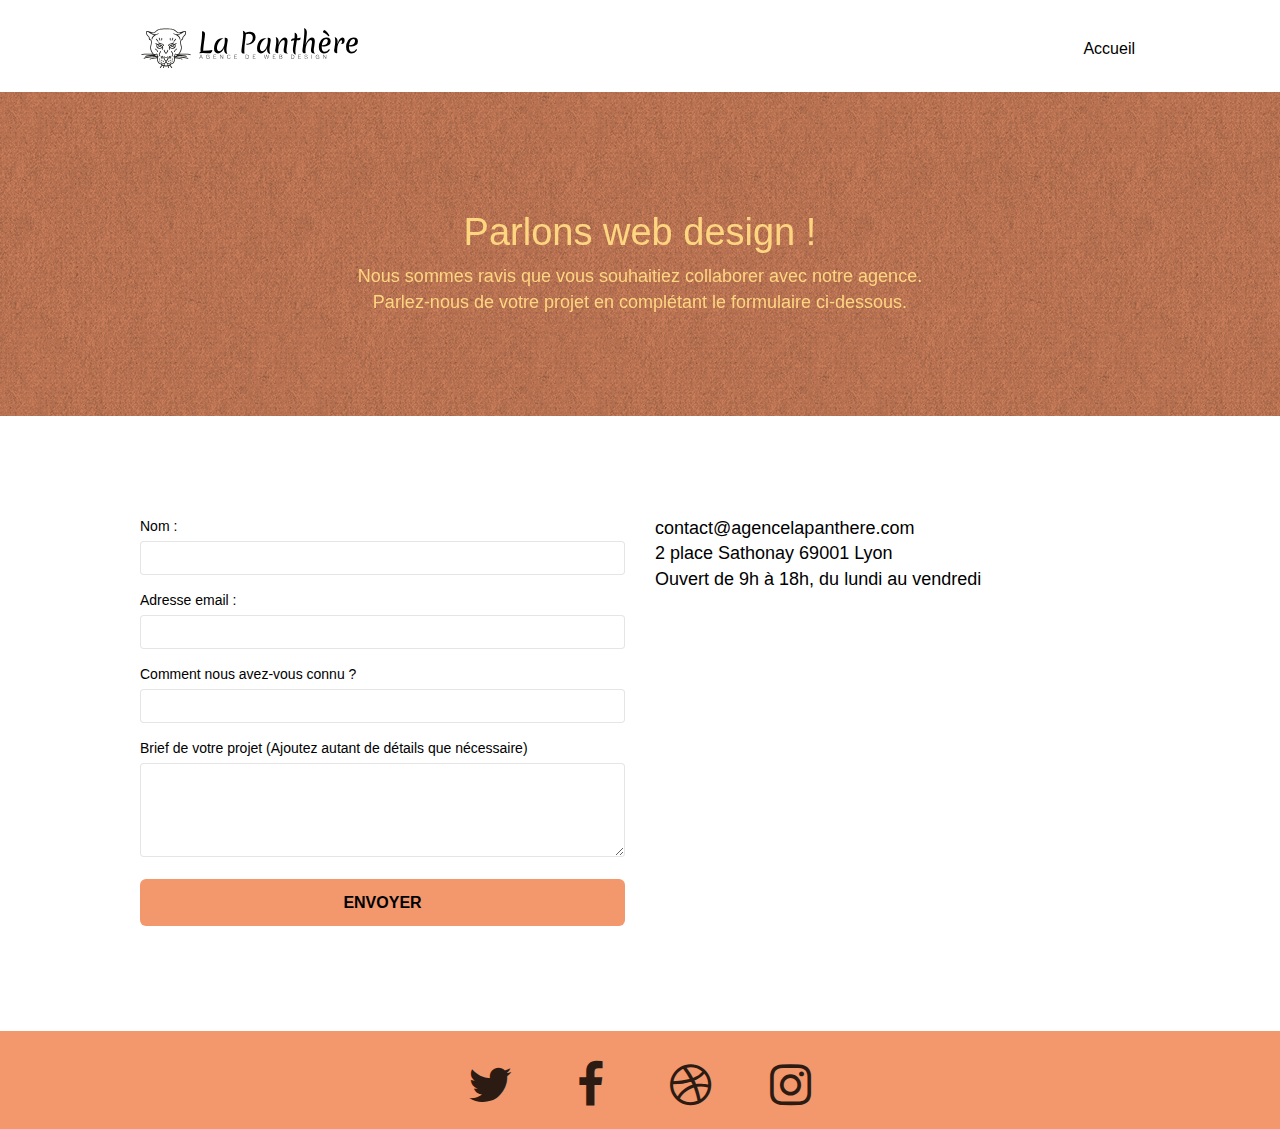
==== contact.html @ 93eba618 "resprise style.css" ====
<!doctype html>
<html lang="fr">
<head>
    <meta charset="utf-8">
    <meta name="keywords" content="seo, google, site web, site internet, agence design lyon, agence design">
    <meta name="description" content="Inspirez votre site web avec un design exceptionnel et impactant. Sublimez votre site web avec des professionnels passionnés de webdesign, tel est notre ambition.">
    <meta name="viewport" content="width=device-width, initial-scale=1.0, viewport-fit=cover">
	<meta name="robots" content="INDEX, FOLLOW">
    <link rel="shortcut icon" type="image/png" href="favicon.jpg">
	<link rel="stylesheet" type="text/css" href="./css/bootstrap.min.css">
	<link rel="stylesheet" type="text/css" href="style.css">
	<link rel="stylesheet" type="text/css" href="./css/font-awesome.min.css">
	<link rel="stylesheet" type="text/css" href="./css/et-line.min.css">
	<script defer src="./js/jquery-2.1.0.min.js"></script>
	<script defer src="./js/bootstrap.min.js"></script>
	<script defer src="./js/blocs.min.js"></script>
	<script defer src="./js/jquery.touchSwipe.min.js"></script>
	<script defer src="./js/gmaps.min.js"></script>
    <title>Contact</title>
<!-- Analytics -->
<!-- Google tag (gtag.js) -->
<!-- 
<script async src="https://www.googletagmanager.com/gtag/js?id=G-1KNB3CPVBM"></script>
<script>
  window.dataLayer = window.dataLayer || [];
  function gtag(){dataLayer.push(arguments);}
  gtag('js', new Date());

  gtag('config', 'G-1KNB3CPVBM');
</script>
-->
<!-- Analytics END -->
    
</head>
<body>
<!-- Principal conteneur -->
<div class="page-container">
    
<!-- bloc-0 -->
<div class="bloc bgc-white l-bloc " id="bloc-0">
	<div class="container bloc-sm">
		<nav class="navbar row">
			<div class="navbar-header">
				<a class="navbar-brand" href="index.html">
					<img src="img/agence-la-panthere-monochrome.svg" alt="paris web design logo agence web meilleure agence" width="217" height="40">
				</a>
				<button id="nav-toggle" type="button" class="ui-navbar-toggle navbar-toggle" data-toggle="collapse" data-target=".navbar-1">
					<span class="sr-only">Toggle navigation</span><span class="icon-bar"></span><span class="icon-bar"></span><span class="icon-bar"></span>
				</button>
			</div>
			<div class="collapse navbar-collapse navbar-1 special-dropdown-nav">
				<ul class="site-navigation nav navbar-nav">
					<li>
						<a href="index.html">Accueil</a>
					</li>
					<!--
					<li>
						<a href="contact.html">Contact</a>
					</li>
					-->
				</ul>
			</div>
		</nav>
	</div>
</div>
<!-- bloc-0 END -->

<!-- bloc-6 -->
<div class="bloc bg-dots-bg bg-repeat bgc-atomic-tangerine d-bloc bloc-bg-texture texture-paper" id="bloc-6">
	<div class="container bloc-lg">
		<div class="row">
			<div class="col-sm-12">
				<h1 class="text-center hero-bloc-text tc-white">
					Parlons web design !
				</h1>
				<p class="text-center mg-lg tc-white tight-width-whitespace">
					Nous sommes ravis que vous souhaitiez collaborer avec notre agence.<br>
					Parlez-nous de votre projet en complétant le formulaire ci-dessous.
				</p>
			</div>
		</div>
	</div>
</div>
<!-- bloc-6 END -->

<!-- bloc-7 -->
<div class="bloc bgc-white l-bloc" id="bloc-7">
	<div class="container bloc-lg">
		<div class="row">
			<div class="col-sm-6">
				<!-- FERNAND -->
				<!-- <form id="form_1" novalidate> -->
				<form id="form_1" method="post" action="form_1.php">
					<div class="form-group">
						<label for="name">Nom :</label>						
						<input type="text" id="name" class="form-control" required>
					</div>
					<div class="form-group">
						<label for="email">Adresse email :</label>
						<input type="email" id="email" class="form-control" name="email" required>
					</div>
					<div class="form-group">
						<label for="input_504">
							Comment nous avez-vous connu ?
						</label>
						<input type="text" id="input_504" class="form-control"  required>
					</div>
					<div class="form-group">
						<label for="message">
							Brief de votre projet (Ajoutez autant de détails que nécessaire)<br>
						</label>
						<textarea id="message" class="form-control" rows="4" cols="50" required ></textarea>
					</div> 
					<button type="submit" class="bloc-button btn btn-lg btn-block cta-hero btn-atomic-tangerine" >
						Envoyer
					</button>
				</form>
			</div>
			<div class="col-sm-6">
				<p>
					contact@agencelapanthere.com<br>2 place Sathonay 69001 Lyon<br>Ouvert de 9h à 18h, du lundi au vendredi<br>
				</p>
			</div>
		</div>
	</div>
</div>
<!-- bloc-7 END -->

<!-- ScrollToTop Button -->
<a class="bloc-button btn btn-d scrollToTop" onclick="scrollToTarget('1')"><span class="fa fa-chevron-up"></span></a>	
<!-- ScrollToTop Button END-->

<!-- Footer - bloc-8 -->
<div class="bloc bgc-atomic-tangerine d-bloc" id="bloc-8">
	<div class="container bloc-sm">
		<div class="row">
			<div class="col-sm-12">
				<p class="text-center white">		
					<!--			
					Agence La Panthère - Agence web basée à Lyon.<br>		
					-->		
				</p>
				<div class="row row-no-gutters social">
					<div class="col-sm-3">
						<div class="text-center">
							<a target="_blank" class="social" href="http://www.twitter.com/" aria-label="twitter"><span class="fa fa-twitter icon-md"></span></a>
						</div>
					</div>
					<div class="col-sm-3">
						<div class="text-center">
							<a target="_blank" class="social" href="http://www.facebook.com/" aria-label="facebook"><span class="fa fa-facebook icon-md"></span></a>
						</div>
					</div>
					<div class="col-sm-3">
						<div class="text-center">
							<a target="_blank" class="social" href="http://www.dribble.com/" aria-label="dribble"><span class="fa fa-dribbble icon-md"></span></a>
						</div>
					</div>
					<div class="col-sm-3">
						<div class="text-center">
							<a target="_blank" class="social" href="http://www.instagram.com/" aria-label="instagram"><span class="fa fa-instagram icon-md"></span></a>
						</div>
					</div>
				</div>
			</div>
		</div>
	</div>
</div>
<!-- Footer - bloc-8 END -->

</div>
<!-- Principal conteneur END -->
    

</body>
</html>
---- style.css ----
body {
    margin: 0;
    padding: 0;
    background: #FFF;
    overflow-x: hidden;
    -webkit-font-smoothing: antialiased;
    -moz-osx-font-smoothing: grayscale;
}

a,
button {
    transition: all .3s ease-in-out;
    outline: none!important;
}

a:hover {
    text-decoration: none;
    cursor: pointer;
}

#page-loading-blocs-notifaction {
    position: fixed;
    top: 0;
    bottom: 0;
    width: 100%;
    z-index: 100000;
    background: #FFFFFF url("img/pageload-spinner.gif") no-repeat center center;
}

.bloc {
    width: 100%;
    clear: both;
    background: 50% 50% no-repeat;
    padding: 0 50px;
    -webkit-background-size: cover;
    -moz-background-size: cover;
    -o-background-size: cover;
    background-size: cover;
    position: relative;
}

.bloc .container {
    padding-left: 0;
    padding-right: 0;
}

.bloc-lg {
    padding: 100px 50px;
}

.bloc-md {
    padding: 50px;
}

.bloc-sm {
    padding: 20px 50px;
}

.bg-center,
.bg-l-edge,
.bg-r-edge,
.bg-t-edge,
.bg-b-edge,
.bg-tl-edge,
.bg-bl-edge,
.bg-tr-edge,
.bg-br-edge,
.bg-repeat {
    -webkit-background-size: auto!important;
    -moz-background-size: auto!important;
    -o-background-size: auto!important;
    background-size: auto!important;
}

.bg-repeat {
    background: repeat;
}

.bg-t-edge {
    background: top no-repeat;
}

.bloc-bg-texture::before {
    content: "";
    background-size: 2px 2px;
    position: absolute;
    top: 0;
    bottom: 0;
    left: 0;
    right: 0;
}

.texture-paper::before {
    background: url("img/texture-paper.webp");
    background-size: 280px 280px;
}

.b-parallax {
    background-attachment: fixed;
}

.d-bloc {
    color: #000000; 
    font-weight: bold ;
}

.d-bloc button:hover {
    color: rgba(255, 255, 255, .9);
}

.d-bloc .icon-round,
.d-bloc .icon-square,
.d-bloc .icon-rounded,
.d-bloc .icon-semi-rounded-a,
.d-bloc .icon-semi-rounded-b {
    border-color: rgba(255, 255, 255, .9);
}

.d-bloc .divider-h span {
    border-color: rgba(255, 255, 255, .2);
}

.d-bloc .a-btn,
.d-bloc .navbar a,
.d-bloc .navbar-brand,
.d-bloc a .icon-sm,
.d-bloc a .icon-md,
.d-bloc a .icon-lg,
.d-bloc a .icon-xl,
.d-bloc h1 a,
.d-bloc h2 a,
.d-bloc h3 a,
.d-bloc h4 a,
.d-bloc h5 a,
.d-bloc h6 a,
.d-bloc p a {
    color: rgba(44, 27, 19);
}

.d-bloc .a-btn:hover,
.d-bloc .navbar a:hover,
.d-bloc .navbar-brand:hover,
.d-bloc a:hover .icon-sm,
.d-bloc a:hover .icon-md,
.d-bloc a:hover .icon-lg,
.d-bloc a:hover .icon-xl,
.d-bloc h1 a:hover,
.d-bloc h2 a:hover,
.d-bloc h3 a:hover,
.d-bloc h4 a:hover,
.d-bloc h5 a:hover,
.d-bloc h6 a:hover,
.d-bloc p a:hover {
    color: rgba(255, 255, 255, 1);
}

.d-bloc .navbar-toggle .icon-bar {
    background: rgba(255, 255, 255, 1);
}

.d-bloc .btn-wire,
.d-bloc .btn-wire:hover {
    color: rgba(255, 255, 255, 1);
    border-color: rgba(255, 255, 255, 1);
}

.d-bloc .panel {
    color: rgba(0, 0, 0, .5);
}

.d-bloc .panel button:hover {
    color: rgba(0, 0, 0, .7);
}

.d-bloc .panel icon {
    border-color: rgba(0, 0, 0, .7);
}

.d-bloc .panel .divider-h span {
    border-color: rgba(0, 0, 0, .1);
}

.d-bloc .panel .a-btn {
    color: rgba(0, 0, 0, .6);
}

.d-bloc .panel .a-btn:hover {
    color: rgba(0, 0, 0, 1);
}

.d-bloc .panel .btn-wire,
.d-bloc .panel .btn-wire:hover {
    color: rgba(0, 0, 0, .7);
    border-color: rgba(0, 0, 0, .3);
}

.d-bloc .panel,
.l-bloc {
    color: rgba(0, 0, 0, .5);
}

.d-bloc .panel button:hover,
.l-bloc button:hover {
    color: rgba(0, 0, 0, .7);
}

.l-bloc .icon-round,
.l-bloc .icon-square,
.l-bloc .icon-rounded,
.l-bloc .icon-semi-rounded-a,
.l-bloc .icon-semi-rounded-b {
    border-color: rgba(0, 0, 0, .7);
}

.d-bloc .panel .divider-h span,
.l-bloc .divider-h span {
    border-color: rgba(0, 0, 0, .1);
}

.d-bloc .panel .a-btn,
.l-bloc .a-btn,
.l-bloc .navbar a,
.l-bloc .navbar-brand,
.l-bloc a .icon-sm,
.l-bloc a .icon-md,
.l-bloc a .icon-lg,
.l-bloc a .icon-xl,
.l-bloc h1 a,
.l-bloc h2 a,
.l-bloc h3 a,
.l-bloc h4 a,
.l-bloc h5 a,
.l-bloc h6 a,
.l-bloc p a {
    color: rgba(0, 0, 0, .6);
}

.d-bloc .panel .a-btn:hover,
.l-bloc .a-btn:hover,
.l-bloc .navbar a:hover,
.l-bloc .navbar-brand:hover,
.l-bloc a:hover .icon-sm,
.l-bloc a:hover .icon-md,
.l-bloc a:hover .icon-lg,
.l-bloc a:hover .icon-xl,
.l-bloc h1 a:hover,
.l-bloc h2 a:hover,
.l-bloc h3 a:hover,
.l-bloc h4 a:hover,
.l-bloc h5 a:hover,
.l-bloc h6 a:hover,
.l-bloc p a:hover {
    color: rgba(0, 0, 0, 1);
}

.l-bloc .navbar-toggle .icon-bar {
    color: rgba(0, 0, 0, .6);
}

.d-bloc .panel .btn-wire,
.d-bloc .panel .btn-wire:hover,
.l-bloc .btn-wire,
.l-bloc .btn-wire:hover {
    color: rgba(0, 0, 0, .7);
    border-color: rgba(0, 0, 0, .3);
}

.voffset {
    margin-top: 30px;
}

.voffset-lg {
    margin-top: 80px;
}

.row-no-gutters {
    margin-right: 0;
    margin-left: 0;
}

.row.row-no-gutters > [class^="col-"],
.row.row-no-gutters > [class*=" col-"] {
    padding-right: 0;
    padding-left: 0;
}

#bloc-1-hero h1 {
    font-size: 40px;
    color:#FFFFFF;
    filter: brightness(115%) !important;
}

.navbar {
    margin-bottom: 0;
    z-index: 1;
}

.navbar-brand {
    height: auto;
    padding: 3px 15px;
    font-size: 25px;
    font-weight: normal;
    font-weight: 600;
    line-height: 44px;
}

.navbar-brand img {
    max-height: 200px;
    margin: 0 5px 0 0;
    display: inline;
}

.navbar-brand img[src$=svg] {
    min-width: 100px;
}

.nav-center .navbar-brand img {
    margin: 0;
}

.navbar .nav {
    padding-top: 2px;
    margin-right: -16px;
    float: right;
    z-index: 1;
}

.nav > li {
    float: left;
    margin-top: 4px;
    font-size: 16px;
}

.navbar-nav .open .dropdown-menu > li > a {
    text-align: inherit;
}

.nav > li a:hover,
.nav > li a:focus {
    background: transparent;
}

.navbar-toggle {
    margin: 10px 10px 0 0;
    border: 0px;
}

.navbar-toggle:hover {
    background: transparent!important;
}

.navbar-toggle .icon-bar {
    background-color: rgba(0, 0, 0, .5);
    width: 26px;
}

.nav-invert .navbar .nav {
    float: left;
}

.nav-invert .navbar-header,
.nav-invert .navbar-brand {
    float: right;
    position: relative;
    z-index: 2;
}

/** FERNAND Ajout adresse centree sur page accueil **/
.col-sm-13 p {
    display: flex!important;
    justify-content: center;
    margin-top: 15px;
}

@media (min-width: 768px) {
    .site-navigation {
        position: absolute;
        top: 50%;
        right: 20px;
        transform: translate(0, -50%);
        -webkit-transform: translateY(-50%);
    }
    .nav > li .dropdown-menu a,
    .nav > li .dropdown-menu a:hover {
        color: #484848;
    }
    .nav-invert .site-navigation {
        left: 0;
        right: 0;
    }
    .nav-center {
        text-align: center;
    }
    .nav-center .navbar-header {
        width: 100%;
    }
    .nav-center .navbar-header,
    .nav-center .navbar-brand,
    .nav-center .nav > li {
        float: none;
        display: inline-block;
    }
    .nav-center .site-navigation {
        position: relative;
        width: 100%;
        right: 0;
        margin-right: 0px;
        margin-top: 20px;
    }
    .nav-center.mini-nav .navbar-toggle {
        float: none;
        margin: 10px auto 0;
    }
    
}

.nav > li > .dropdown a {
    background: none!important;
    display: block;
    padding: 14px 15px;
}

nav .caret {
    margin: 0 5px;
}

.dropdown-menu .dropdown-menu {
    top: -8px;
    left: 100%;
}

.dropdown-menu .dropmenu-flow-right {
    top: 100%;
    left: 0;
    margin-left: -1px;
    border-top-left-radius: 0;
    border-top-right-radius: 0;
}

.dropdown-menu .dropdown span {
    border: 4px solid black;
    border-top-color: transparent;
    border-right-color: transparent;
    border-bottom-color: transparent;
    margin: 6px -5px 0 0!important;
    float: right;
}

.mg-md {
    margin-top: 10px;
    margin-bottom: 20px;
}

.mg-lg {
    margin-top: 10px;
    margin-bottom: 40px;
}

.btn {
    margin: 0 5px 5px 0;
}

.btn.pull-right {
    margin: 0 0 5px 5px;
}

.btn-d,
.btn-d:hover,
.btn-d:focus {
    color: #FFF;
    background: rgba(0, 0, 0, .3);
}

button {
    outline: none!important;
}

.btn-rd {
    border-radius: 40px;
}

.btn-clean {
    border: 1px solid rgba(0, 0, 0, .08);
    border-bottom-color: rgba(0, 0, 0, .1);
    text-shadow: 0 1px 0 rgba(0, 0, 1, .1);
    box-shadow: 0 1px 3px rgba(0, 0, 1, .25), inset 0 1px 0 0 rgba(255, 255, 255, .15);
}

.icon-md {
    font-size: 48px!important;
}

.icon-lg {
    font-size: 60px!important;
}

.sm-shadow {
    text-shadow: 0 1px 2px rgba(0, 0, 0, .3);
}

.panel-sq,
.panel-sq .panel-heading,
.panel-sq .panel-footer {
    border-radius: 0;
}

.panel-rd {
    border-radius: 30px;
}

.panel-rd .panel-heading {
    border-radius: 29px 29px 0 0;
}

.panel-rd .panel-footer {
    border-radius: 0 0 29px 29px;
}

.form-control {
    border-color: rgba(0, 0, 0, .1);
    box-shadow: none;
}

.scrollToTop {
    width: 40px;
    height: 40px;
    position: fixed;
    bottom: 20px;
    right: 20px;
    opacity: 0;
    z-index: 500;
    transition: all .3s ease-in-out;
}

.scrollToTop span {
    margin-top: 6px;
}

.showScrollTop {
    font-size: 14px;
    opacity: 1;
}

a[data-lightbox] {
    position: relative;
    display: block;
    text-align: center;
}

a[data-lightbox]:hover::before {
    content: "+";
    font-family: "HelveticaNeue-Light", "Helvetica Neue Light", "Helvetica Neue", Helvetica, Arial;
    font-size: 32px;
    width: 50px;
    height: 50px;
    margin-left: -25px;
    border-radius: 50%;
    background: rgba(0, 0, 0, .6);
    color: #FFF;
    font-weight: 100;
    z-index: 1;
    position: absolute;
    top: 50%;
    transform: translateY(-50%);
    -webkit-transform: translateY(-50%);
}

a[data-lightbox]:hover img {
    opacity: 0.6;
    -webkit-animation-fill-mode: none;
    animation-fill-mode: none;
}

#lightbox-modal {
    display: flex;
    align-items: center;
}

#lightbox-modal .modal-dialog {
    width: 90%;
    max-width: 900px;
    margin: 0 auto 0;
}

#lightbox-modal .modal-dialog img {
    max-height: 90vh;
    margin: 0 auto;
}

.lightbox-caption {
    padding: 20px;
    color: #FFF;
    background: rgba(0, 0, 0, .5);
    position: absolute;
    left: 15px;
    right: 15px;
    bottom: 5px;
}

.close-lightbox {
    color: #FFF;
    font-size: 30px;
    position: absolute;
    top: 20px;
    right: 20px;
    z-index: 20;
    background: rgba(0, 0, 0, .5);
    border: none;
    line-height: 30px;
    padding: 0 9px 5px;
    opacity: 0.3;
}

.close-lightbox:hover,
.next-lightbox:hover,
.prev-lightbox:hover {
    opacity: 1.0;
    color: #FFF;
}

.next-lightbox,
.prev-lightbox {
    font-size: 20px;
    color: rgba(255, 255, 255, .9);
    background: rgba(0, 0, 0, .5);
    transition: all .2s ease-in-out;
    position: absolute;
    top: 45%;
    z-index: 1;
    opacity: 0.4;
}

.next-lightbox {
    padding: 6px 8px 1px 13px;
    right: 25px;
}

.prev-lightbox {
    padding: 6px 13px 1px 10px;
    left: 25px;
}

.snapshot-lb .modal-body {
    padding-bottom: 45px;
}

.snapshot-lb .lightbox-caption {
    padding: 0;
    color: rgba(0, 0, 0, .5);
    background: none;
}

h1,
h2,
h3,
h4,
h5,
h6,
p,
label,
.btn,
a {
    font-family: "helvetica";
    font-weight: 400;
    color: black!important;
}

.container {
    max-width: 1000px;
}

.hero-bloc-text {
    font-size: 38px;
}

/** FERNAND **/
#bloc-6 h1 {
    filter: brightness(1.2) !important;
}

/** FERNAND **/
#bloc-6 p {
    filter: brightness(1.2) !important;
}

.hero-bloc-text-sub {
    font-size: 36px;
}

.statement-bloc-text {
    line-height: 26px;
    font-style: italic;
    font-size: 20px;
    text-align: center;
    font-weight: lighter;
    max-width: 520px;
    margin: auto auto auto auto;
}

p {
    font-size: 18px;
}

.tight-width-whitespace {
    max-width: 600px;
    margin: auto auto auto auto;
}

.h1 {
    font-size: 20px;
    font-family: "Open Sans";
}

.cta-hero {
    margin-top: 22px;
    color: #FFFFFF!important;
    text-transform: uppercase;
    padding: 12px 28px 12px 28px;
    font-size: 16px;
    font-weight: 700;
}

.social {
    max-width: 400px;
    margin: auto auto auto auto;
}

h2 {
    font-size: 22px;
    line-height: 1.4em;
}

h3 {
    font-size: 15px;
    text-transform: uppercase;
    font-weight: 700;
    color: #333333!important;
}

.med-width-whitespace {
    max-width: 800px;
    margin: auto auto auto auto;
    box-shadow: 0px 0px 0px #000000;
}

h1 {
    color: #333333!important;
}

h4 {
    color: #333333!important;
}

.icons {
    margin-bottom: 14px;
    margin-top: 24px;
}

.white {
    color: #FFFFFF!important;
}

.portfolio-thumb {
    margin-bottom: 24px;
}

.portfolio-row {
    margin-bottom: 44px;
    margin-top: 50px;
}

.avatar {
    box-shadow: 0px 4px 9px rgba(0, 0, 0, 0.3);
}

.black-background {
    background-color: rgba(78, 0, 29, 0.7);
    padding: 40px 40px 40px 40px;
}

.bold-link {
    font-weight: 900;
    text-decoration: underline!important;
}

.bgc-white {
    background-color: #FFFFFF;
}

.bgc-dark-slate-blue {
    background-color: #364577;
}

.bgc-atomic-tangerine {
    background-color: #F3976C;
}

.tc-white {
    color: #f2b26b!important;
}

.btn-atomic-tangerine {
    background: #F3976C;
    color: #000000!important;
}

.btn-atomic-tangerine:hover {
    filter: brightness(1.3); /** FERNAND **/
    color: #000000!important;
}

.ltc-white {
    color: #FFFFFF!important;
}

.ltc-white:hover {
    color: #cccccc!important;
}

.ltc-atomic-tangerine {
    color: #F3976C!important;
}

.ltc-atomic-tangerine:hover {
    color: #c27956!important;
}

.icon-dark-slate-blue {
    color: #364577!important;
    border-color: #364577!important;
}

.bg-dots-bg {
    background-image: url("img/dots-bg.png");
}

.bg-lines-h2-bg {
    background-image: url("img/lines-h2-bg.png");
}

.bg-banniere {
    background-image: url("img/agence-la-panthere.jpg");
}

.bg-presentation {
    background-image: url("img/image-de-presentation.jpg");
}

@media (max-width: 1024px) {
    .bloc {
        padding-left: 20px;
        padding-right: 20px;
    }
    .bloc.full-width-bloc,
    .bloc-tile-2.full-width-bloc .container,
    .bloc-tile-3.full-width-bloc .container,
    .bloc-tile-4.full-width-bloc .container {
        padding-left: 0;
        padding-right: 0;
    }
}

@media (max-width: 992px) and (min-width: 768px) {
    .navbar .nav {
        max-width: 80%
    }
    .nav-center.navbar .nav {
        max-width: 100%
    }
}

@media only screen and (min-width: 768px) and (max-width: 1024px) and (orientation: landscape) {
    .b-parallax {
        background-attachment: scroll;
    }
}

@media only screen and (min-width: 1024px) and (max-width: 1366px) and (-webkit-min-device-pixel-ratio: 1.5) {
    .b-parallax {
        background-attachment: scroll;
    }
}

@media (max-width: 991px) {
    .container {
        width: 100%;
    }
    .b-parallax {
        background-attachment: scroll;
    }
    .page-container,
    #hero-bloc {
        overflow-x: hidden;
        position: relative;
    }
    .bloc {
        padding-left: 0;
        padding-right: 0;
    }
    .bloc-group,
    .bloc-group .bloc {
        display: block;
        width: 100%;
    }
    .bloc-fill-screen .fill-bloc-top-edge,
    .bloc-fill-screen .fill-bloc-bottom-edge {
        padding: 0 20px;
        padding-left: 0;
        padding-right: 0;
    }
}

@media (max-width: 767px) {
    .page-container {
        overflow-x: hidden;
        position: relative;
    }
    h1,
    h2,
    h3,
    h4,
    h5,
    h6,
    p,
    #disqus_thread {
        padding-left: 10px!important;
        padding-right: 10px!important;
    }
    .b-parallax {
        background-attachment: scroll;
    }
    .navbar .nav {
        padding-top: 0;
        border-top: 1px solid rgba(0, 0, 0, .2);
        float: none!important;
    }
    .navbar.row {
        margin-left: 0;
        margin-right: 0;
    }
    .site-navigation {
        position: inherit;
        transform: none;
        -webkit-transform: none;
        -ms-transform: none;
    }
    .nav > li {
        margin-top: 0;
        border-bottom: 1px solid rgba(0, 0, 0, .1);
        background: rgba(0, 0, 0, .05);
        text-align: left;
        padding-left: 15px;
        width: 100%;
    }
    .nav > li:hover {
        background: rgba(0, 0, 0, .08);
    }
    .dropdown .dropdown a .caret {
        float: none;
        margin: 5px 0 0 10px!important;
        border: 4px solid black;
        border-bottom-color: transparent;
        border-right-color: transparent;
        border-left-color: transparent;
    }
    #hero-bloc .navbar .nav {
        background: rgba(0, 0, 0, .8);
    }
    #hero-bloc .navbar .nav a {
        color: rgba(255, 255, 255, .6);
    }
    .hero {
        padding: 50px 0;
    }
    .hero-nav {
        left: -1px;
        right: -1px;
    }
    .navbar-collapse {
        padding: 0;
        overflow-x: hidden;
        -webkit-box-shadow: none;
        box-shadow: none;
    }
    .navbar-brand img {
        max-height: 40px;
        width: auto;
    }
    .nav-invert .navbar-header {
        float: none;
        width: 100%;
    }
    .nav-invert .navbar-toggle {
        float: left;
        margin-left: 10px;
    }
    .bloc {
        padding-left: 0;
        padding-right: 0;
    }
    .bloc-xxl,
    .bloc-xl,
    .bloc-lg {
        padding: 40px 0;
    }
    .bloc-sm,
    .bloc-md {
        padding-left: 0;
        padding-right: 0;
    }
    .bloc-tile-2 .container,
    .bloc-tile-3 .container,
    .bloc-tile-4 .container,
    .bloc-fill-screen .fill-bloc-top-edge,
    .bloc-fill-screen .fill-bloc-bottom-edge {
        padding-left: 0;
        padding-right: 0;
    }
    .a-block {
        padding: 0 10px;
    }
    .btn-dwn {
        display: none;
    }
    .voffset {
        margin-top: 5px;
    }
    .voffset-md {
        margin-top: 20px;
    }
    .voffset-lg {
        margin-top: 30px;
    }
    form {
        padding: 5px;
    }
    .close-lightbox {
        display: inline-block;
    }
    .blocsapp-device-iphone5 {
        background-size: 216px 425px;
        padding-top: 60px;
        width: 216px;
        height: 425px;
    }
    .blocsapp-device-iphone5 img {
        width: 180px;
        height: 320px;
    }
    
    p {
        font-size: 14px;
    }
 
    /** FERNAND : format Citation **/
    .col-xs-12 img {
        width: 400px;
        height: 102px;
    }

    /** FERNAND : format Citation **/
    .social {
        display: flex;
        flex-direction: row;
        justify-content: space-between;
    }
}

@media (max-width: 400px) {
    .bloc {
        padding-left: 0;
        padding-right: 0;
    }
}

@media (max-width: 767px) {
    .bloc-mob-center-text {
        text-align: center;
    }
}

/** FERNAND : texte avant RS **/
#bloc-5-cta h2 {
    filter: brightness(115%) !important;
}
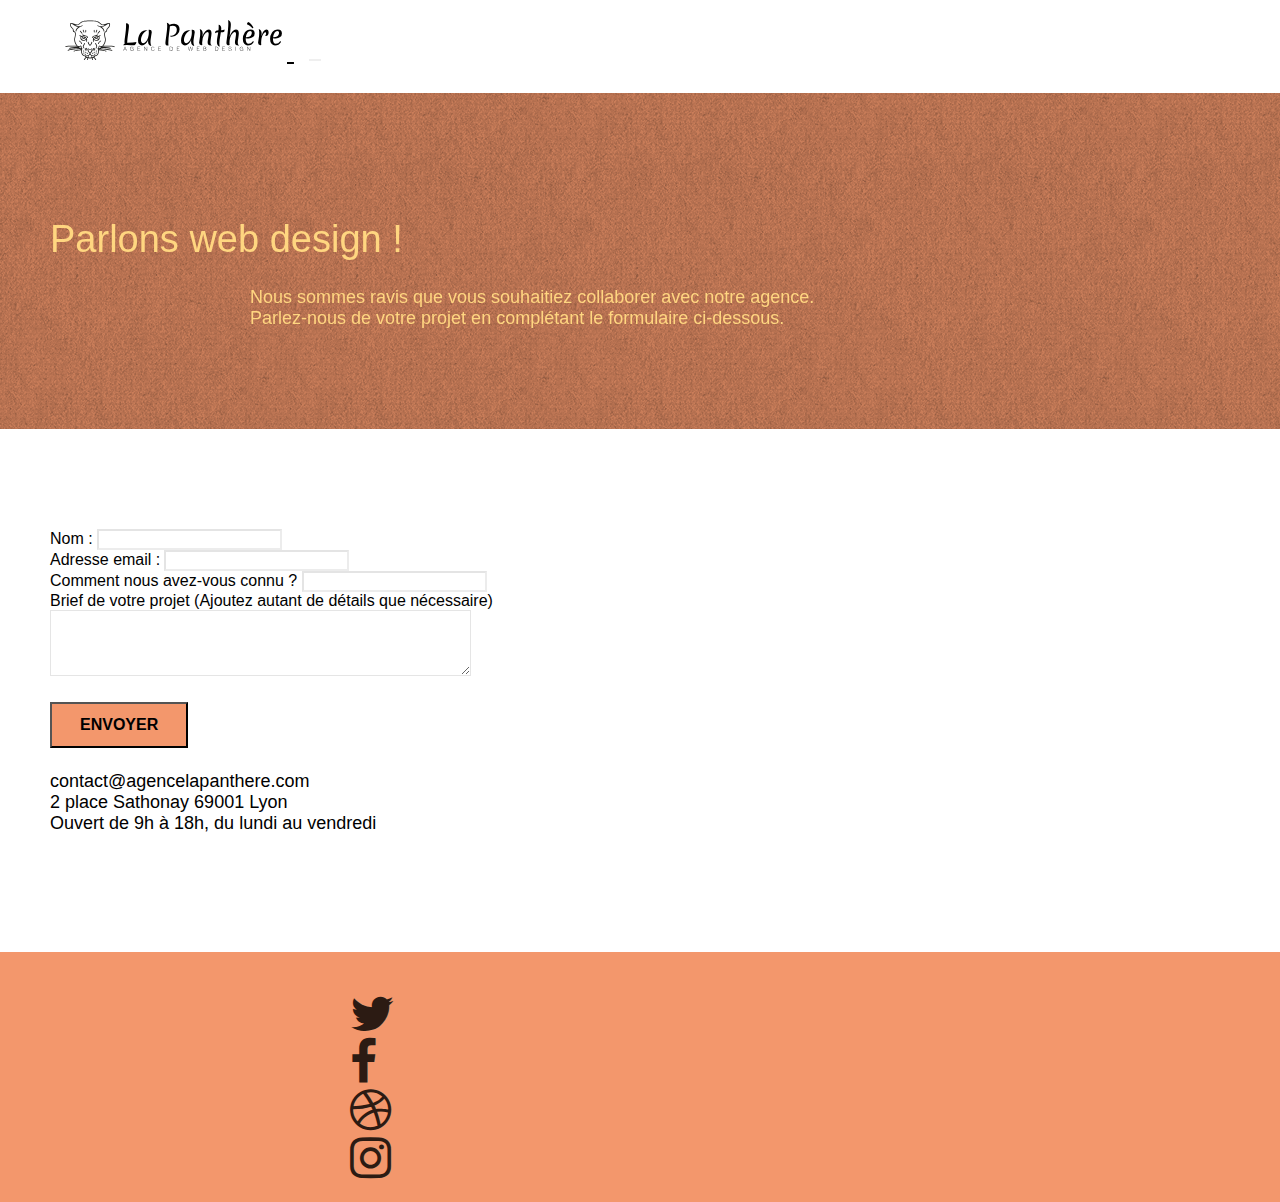
==== commit 49acfdaa: "disabled" ====
--- a/contact.html
+++ b/contact.html
@@ -7,7 +7,7 @@
     <meta name="viewport" content="width=device-width, initial-scale=1.0, viewport-fit=cover">
 	<meta name="robots" content="INDEX, FOLLOW">
     <link rel="shortcut icon" type="image/png" href="favicon.jpg">
-	<link rel="stylesheet" type="text/css" href="./css/bootstrap.min.css">
+	<link rel="stylesheet" type="text/css" href="./css/bootstrap.min.css" disabled>
 	<link rel="stylesheet" type="text/css" href="style.css">
 	<link rel="stylesheet" type="text/css" href="./css/font-awesome.min.css">
 	<link rel="stylesheet" type="text/css" href="./css/et-line.min.css">
@@ -127,7 +127,7 @@
 <!-- bloc-7 END -->
 
 <!-- ScrollToTop Button -->
-<a class="bloc-button btn btn-d scrollToTop" onclick="scrollToTarget('1')"><span class="fa fa-chevron-up"></span></a>	
+<!-- <a class="bloc-button btn btn-d scrollToTop" onclick="scrollToTarget('1')"><span class="fa fa-chevron-up"></span></a>-->	
 <!-- ScrollToTop Button END-->
 
 <!-- Footer - bloc-8 -->
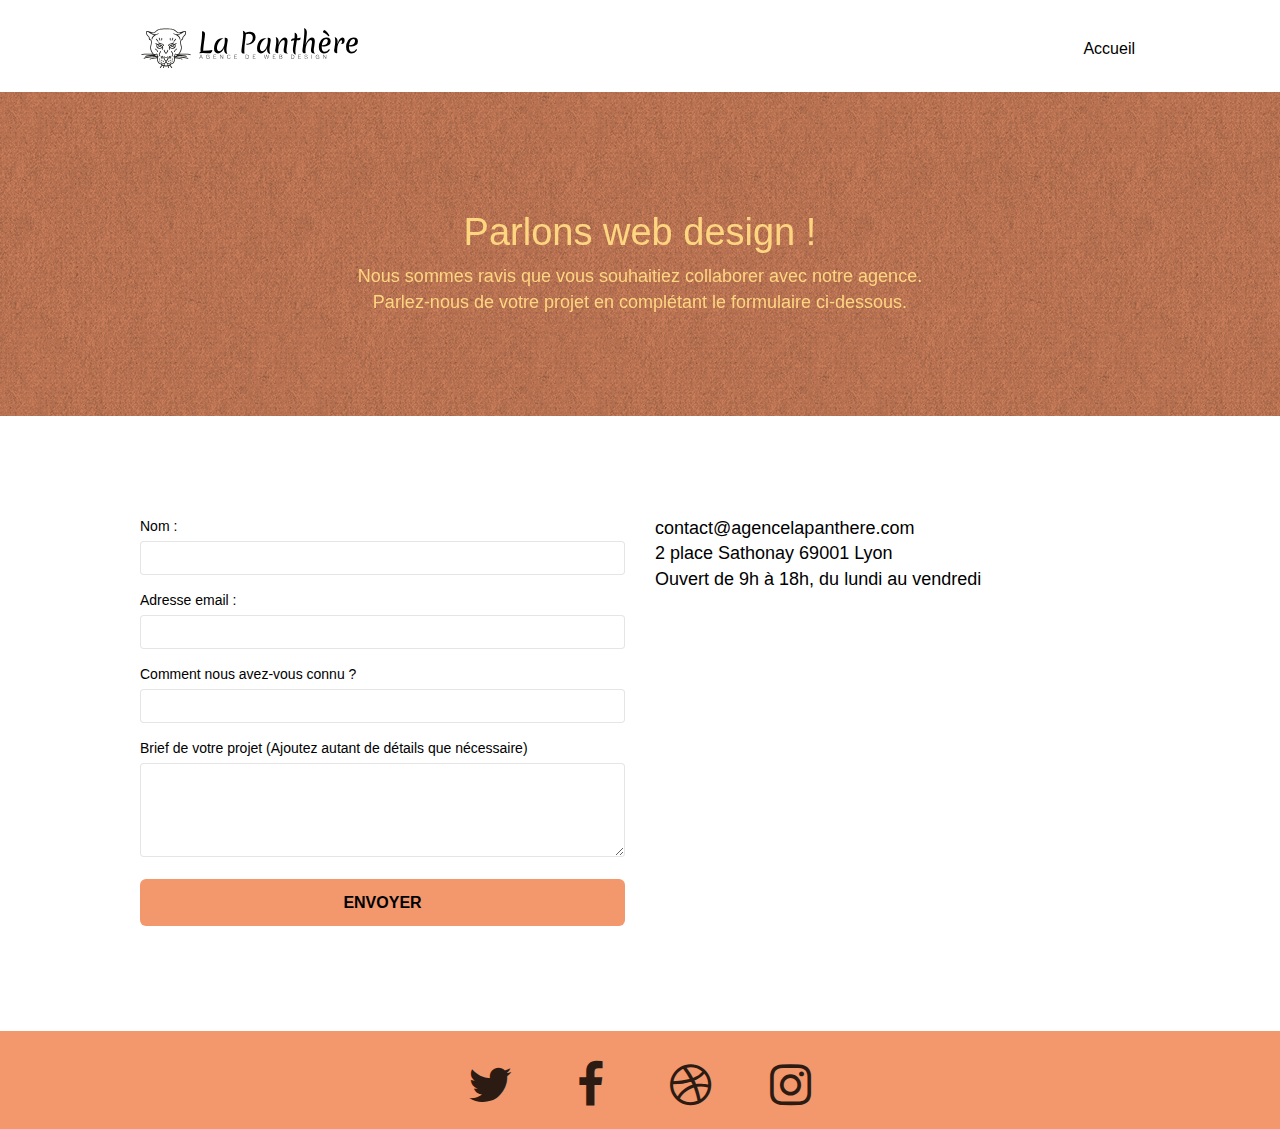
==== commit 8e4ff355: "disabled" ====
--- a/contact.html
+++ b/contact.html
@@ -7,12 +7,12 @@
     <meta name="viewport" content="width=device-width, initial-scale=1.0, viewport-fit=cover">
 	<meta name="robots" content="INDEX, FOLLOW">
     <link rel="shortcut icon" type="image/png" href="favicon.jpg">
-	<link rel="stylesheet" type="text/css" href="./css/bootstrap.min.css" disabled>
+	<link rel="stylesheet" type="text/css" href="./css/bootstrap.min.css">
 	<link rel="stylesheet" type="text/css" href="style.css">
 	<link rel="stylesheet" type="text/css" href="./css/font-awesome.min.css">
 	<link rel="stylesheet" type="text/css" href="./css/et-line.min.css">
 	<script defer src="./js/jquery-2.1.0.min.js"></script>
-	<script defer src="./js/bootstrap.min.js"></script>
+	<script defer src="./js/bootstrap.min.js" disabled ></script>
 	<script defer src="./js/blocs.min.js"></script>
 	<script defer src="./js/jquery.touchSwipe.min.js"></script>
 	<script defer src="./js/gmaps.min.js"></script>
